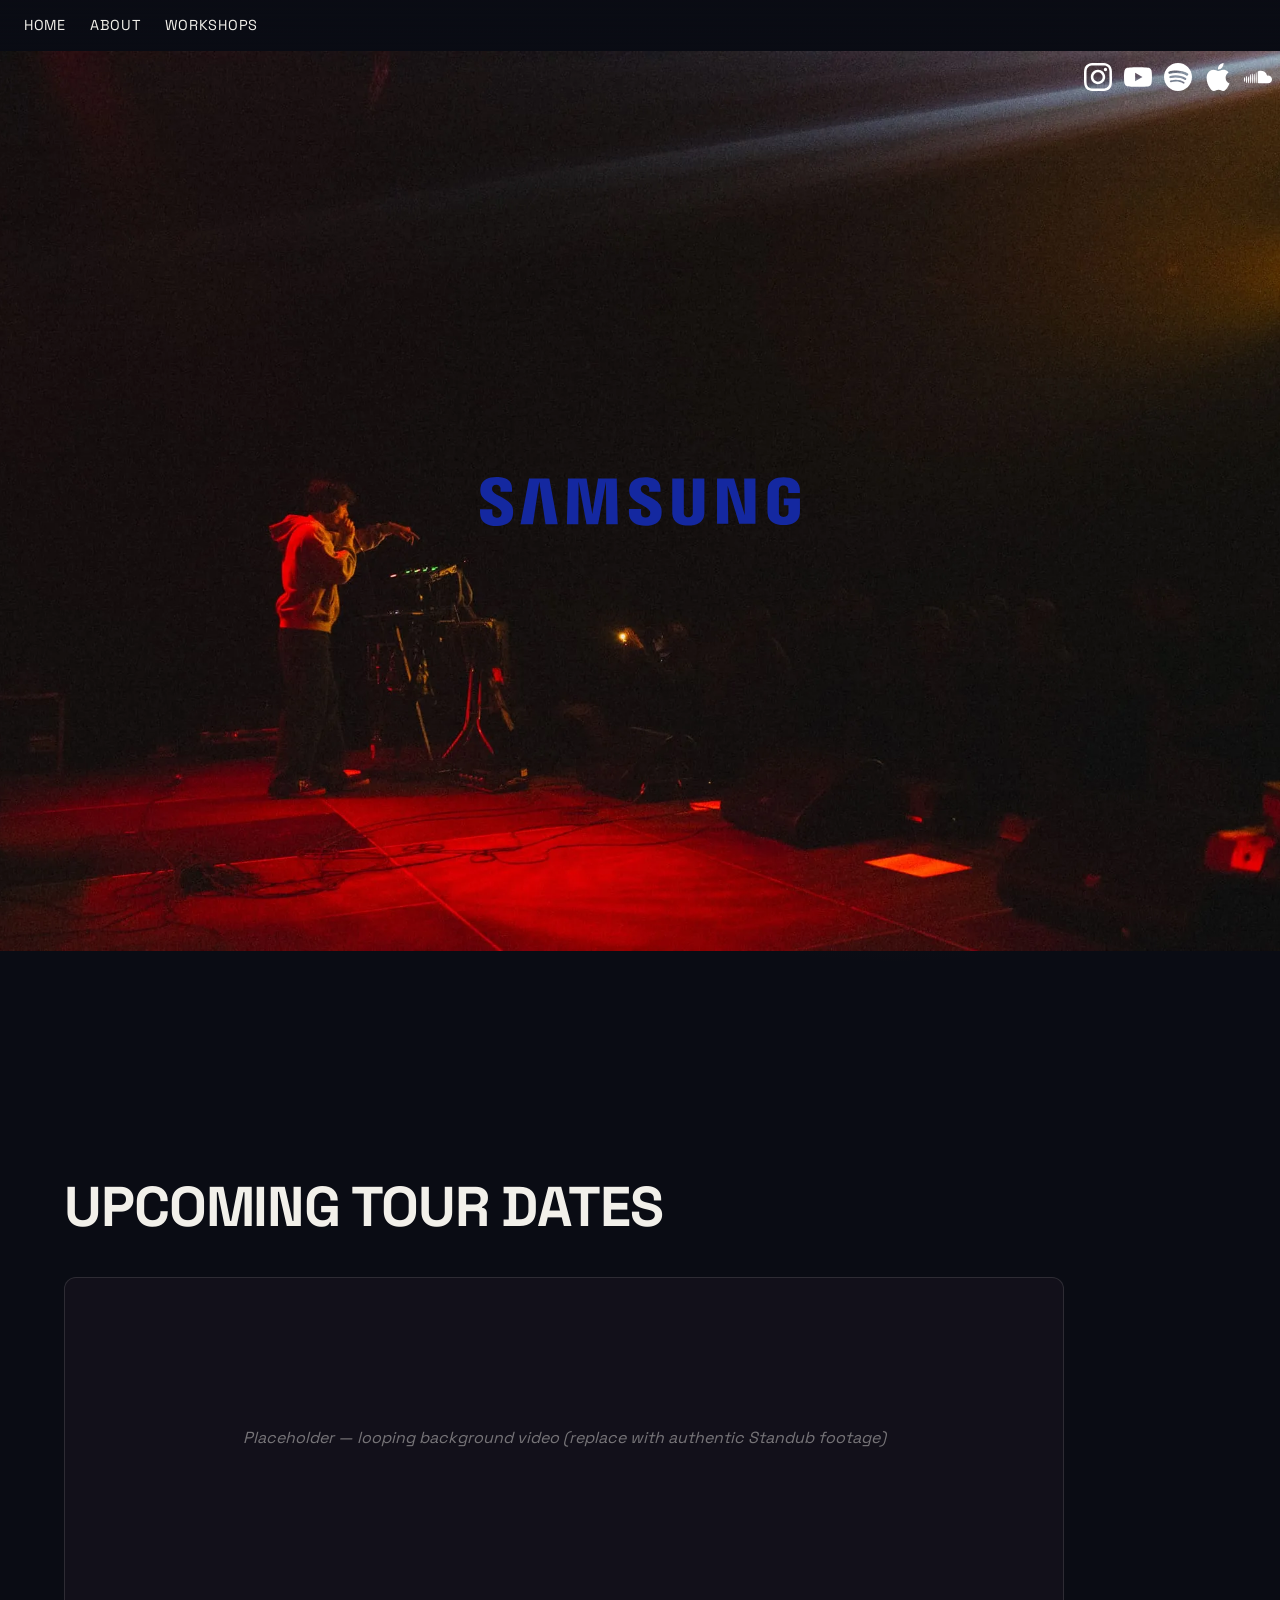
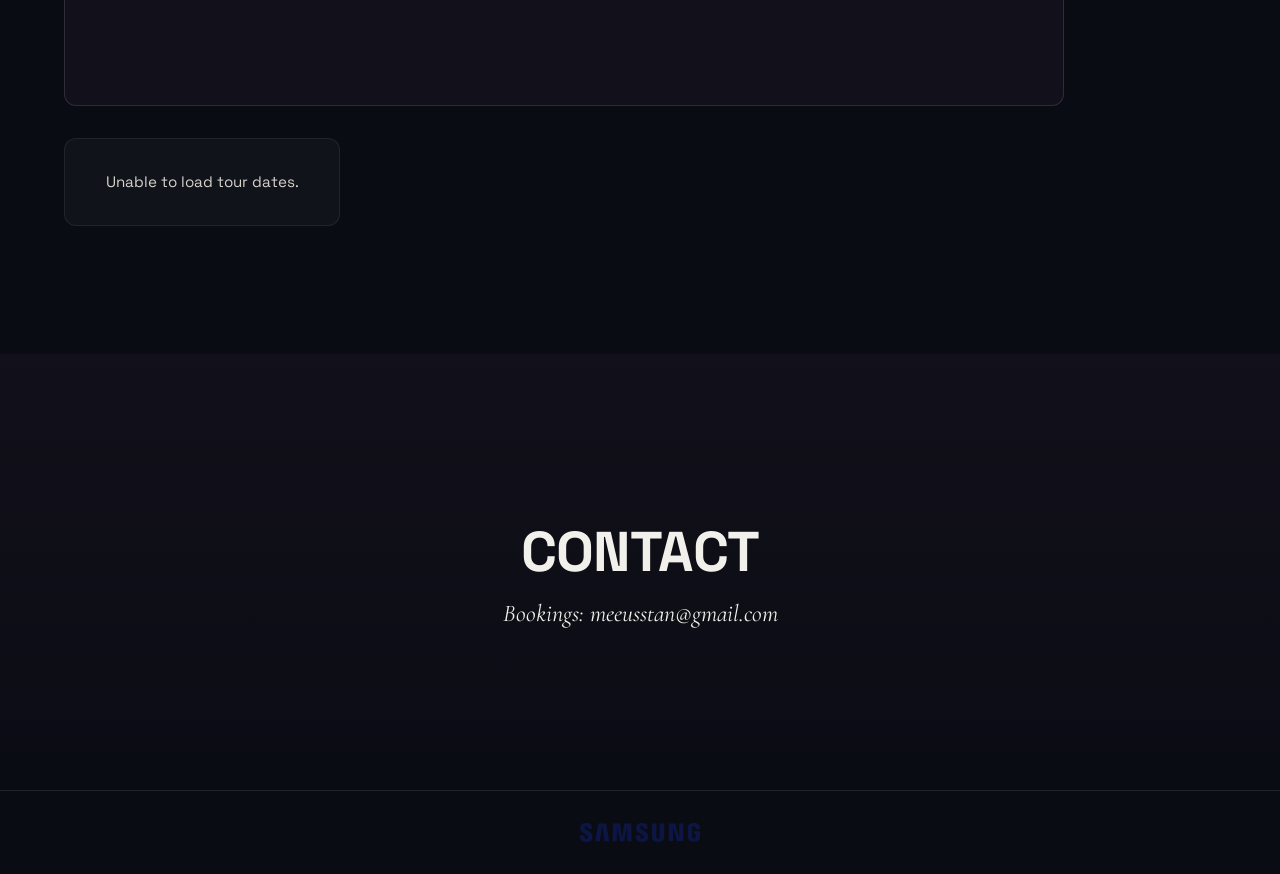
==== index.html @ f219bf46 "Admin Fix" ====
<!DOCTYPE html>
<html lang="en">
<head>
<meta charset="UTF-8" />
<meta name="viewport" content="width=device-width, initial-scale=1.0" />
<title>Standub — Live Electronic Music</title>
<meta name="description" content="Standub — Belgian solo live electronic performer." />
<link rel="preconnect" href="https://fonts.googleapis.com" />
<link href="https://fonts.googleapis.com/css2?family=Cormorant+Garamond:ital,wght@1,300&family=Space+Grotesk:wght@300;500;700&display=swap" rel="stylesheet" />
<link rel="stylesheet" href="styles.css" />
<style>section{scroll-margin-top:4.5rem}</style>
</head>
<body>
<nav aria-label="Primary" class="site-nav">
<a href="/">Home</a>
<a href="/about">About</a>
<a href="/workshops">Workshops</a>
</nav>

<main>
<section class="hero" id="home" aria-label="Hero">
<div class="hero-inner fade" style="position:relative;min-height:100dvh;display:flex;align-items:center;justify-content:center;padding:2rem 1.5rem;width:100%;max-width:none">
<img src="assets/home-logo.svg" alt="STANDUB logo" style="width:320px;max-width:70vw;height:auto;z-index:2;position:relative" />
<div style="position:absolute;inset:0;z-index:0">
<img src="assets/home-foto.jpg" alt="Standub background" style="width:100%;height:100%;object-fit:cover;display:block" />
<div style="position:absolute;top:.75rem;right:.5rem;z-index:10;display:flex;gap:.75rem">
<a href="https://www.instagram.com/standubmusic?stkn=MWNnN3F4M3p2N3VjeA==" aria-label="Instagram" target="_blank" rel="noopener"><img src="assets/icons/instagram.svg" alt="Instagram" style="width:28px;height:28px;display:block;"></a>
<a href="https://youtube.com" aria-label="YouTube" target="_blank" rel="noopener"><img src="assets/icons/youtube.svg" alt="YouTube" style="width:28px;height:28px;display:block;"></a>
<a href="https://open.spotify.com/artist/4fRAapFroZDOJv3Lmr0Cox?si=-UoPb2yGQvaLkWT3nXV9yg" aria-label="Spotify" target="_blank" rel="noopener"><img src="assets/icons/spotify.svg" alt="Spotify" style="width:28px;height:28px;display:block;"></a>
<a href="https://music.apple.com/us/artist/standub/1879868421" aria-label="Apple Music" target="_blank" rel="noopener"><img src="assets/icons/apple.svg" alt="Apple Music" style="width:28px;height:28px;display:block;"></a>
<a href="https://soundcloud.com" aria-label="SoundCloud" target="_blank" rel="noopener"><img src="assets/icons/soundcloud.svg" alt="SoundCloud" style="width:28px;height:28px;display:block;"></a>
</div>
</div>
</div>
</section>

<section class="section" id="tour" aria-label="Upcoming Tour Dates">
<div class="container">
<h2 class="section-heading">Upcoming tour dates</h2>
<div style="margin-top:2rem;position:relative;aspect-ratio:21/9;max-width:1000px;border:1px solid rgba(242,240,234,0.12);border-radius:12px;overflow:hidden;background:#12101a">
<video autoplay muted loop playsinline preload="metadata" aria-label="Looping tour background video" style="position:absolute;inset:0;width:100%;height:100%;object-fit:cover;display:block;z-index:0" src="" poster=""></video>
<div style="position:relative;z-index:1;display:flex;align-items:center;justify-content:center;min-height:320px;padding:2rem;text-align:center;color:rgba(242,240,234,0.45);font-style:italic">Placeholder — looping background video (replace with authentic Standub footage)</div>
</div>
<div id="tour-list" style="margin-top:2rem;display:grid;gap:1rem;grid-template-columns:repeat(auto-fill,minmax(260px,1fr))"></div>
<script>
(async () => {
  try {
    const res = await fetch("https://standub-worker.stanmeeus.workers.dev/api/tour-dates");
    const data = await res.json();
    const list = document.getElementById("tour-list");
    if (!Array.isArray(data) || data.length === 0) {
      list.innerHTML = "<div class=\'card\' style=\'text-align:center\'><h3 style=\'font-family:Cormorant Garamond,Georgia,serif;font-weight:300;font-style:italic;font-size:1.4rem;color:var(--paper)\'>No dates announced yet</h3><p style=\'color:var(--mist);font-size:.95rem\'>Tour dates will appear here when confirmed.</p></div>";
    } else {
      list.innerHTML = data.map(d => `
        <div class="card" style="text-align:center">
          <h3 style="font-family:Cormorant Garamond,Georgia,serif;font-weight:300;font-style:italic;font-size:1.4rem;color:var(--paper);margin-bottom:.25rem">${d.date || ''} — ${d.venue || ''}</h3>
          <p style="color:var(--mist);font-size:.95rem">${d.city || ''}${d.country ? ', '+d.country : ''}</p>
          ${d.url ? `<a href="${d.url}" class="button button-secondary" style="margin-top:.5rem;display:inline-block">Tickets / Details</a>` : ''}
          ${d.soldOut ? `<span style="font-size:.8rem;color:var(--rust);margin-top:.25rem;display:block">Sold out</span>` : ''}
        </div>
      `).join("");
    }
  } catch (e) {
    document.getElementById("tour-list").innerHTML = "<div class=\'card\' style=\'text-align:center\'><p style=\'color:var(--mist)\'>Unable to load tour dates.</p></div>";
  }
})();
</script>
</div>
</section>

<section class="section section-alt" id="contact" aria-label="Contact">
<div class="container" style="text-align:center;padding:4rem 1.5rem">
<h2 class="section-heading">Contact</h2>
<p><a href="mailto:meeusstan@gmail.com" style="font-size:1.5rem;color:var(--paper);text-decoration:none;font-family:'Cormorant Garamond',Georgia,serif;font-style:italic">Bookings: meeusstan@gmail.com</a></p>
</div>
</section>
<footer style="border-top:1px solid rgba(242,240,234,0.1);padding:2rem 0;text-align:center"><img src="assets/home-logo.svg" alt="STANDUB" style="width:120px;height:auto;opacity:.35;display:block;margin:0 auto"></footer>
<script>/* IntersectionObserver active state for nav */ const navLinks=document.querySelectorAll('.site-nav a'); const sections=document.querySelectorAll('section[id]'); const observer=new IntersectionObserver(entries=>{entries.forEach(entry=>{if(entry.isIntersecting){navLinks.forEach(link=>{link.classList.toggle('nav-active',link.getAttribute('href')==='#'+entry.target.id);});}});},{threshold:0.3,rootMargin:'-70px 0px -40% 0px'}); sections.forEach(s=>observer.observe(s));</script>
</body>
</html>
---- styles.css ----
/* Variables / Base */
:root{--ink:#0a0c14;--paper:#f2f0ea;--rust:#c25a3e;--mist:#d6d3cb;--deep:#1a1525;}
*{box-sizing:border-box;margin:0;padding:0}
html{scroll-behavior:smooth}
body{font-family:'Space Grotesk',system-ui,sans-serif;background:var(--ink);color:var(--paper);line-height:1.35}
img{max-width:100%;height:auto;display:block}

/* Layout */
.container{max-width:1200px;margin:0 auto;padding:2rem 1.5rem}
.narrow{max-width:65ch}

/* Navigation */
.site-nav{position:sticky;top:0;z-index:10;padding:1rem 1.5rem;display:flex;gap:1.5rem;flex-wrap:wrap;align-items:center;background:linear-gradient(180deg,rgba(10,12,20,0.7),transparent);}
.site-nav a{color:var(--paper);text-decoration:none;font-size:.9rem;letter-spacing:.05em;text-transform:uppercase;}
.site-nav a.nav-active{border-bottom:2px solid var(--rust);padding-bottom:2px;}

/* Hero */
.hero{min-height:100dvh;display:flex;flex-direction:column;justify-content:end;padding-bottom:10vh;position:relative;overflow:hidden}
.hero::before{content:"";position:absolute;inset:0;background:radial-gradient(circle at 70% 20%,rgba(194,90,62,0.25),transparent 60%),linear-gradient(180deg,rgba(10,12,20,0.2),var(--ink) 80%);pointer-events:none}
.hero-inner{position:relative;z-index:2}
.hero-title{font-family:'Cormorant Garamond',Georgia,serif;font-weight:300;font-style:italic;font-size:clamp(3.5rem,12vw,9rem);line-height:0.9;letter-spacing:-0.03em;color:var(--paper)}
.hero-tagline{font-family:'Space Grotesk',sans-serif;font-weight:700;font-size:clamp(1.2rem,3vw,2rem);text-transform:uppercase;letter-spacing:.06em;margin-top:.5rem;color:var(--rust)}
.hero-description{font-size:1.05rem;color:var(--mist);max-width:60ch;margin-top:1.25rem;line-height:1.5}
.hero-actions{margin-top:2rem;display:flex;gap:1rem;flex-wrap:wrap}

/* Buttons */
.button{display:inline-block;padding:.65rem 1.2rem;border-radius:6px;font-weight:500;text-decoration:none;transition:opacity .2s ease}
.button-primary{background:var(--rust);color:#fff}
.button-secondary{border:1px solid rgba(242,240,234,0.35);color:var(--paper)}

/* Sections */
.section{padding:6rem 0;scroll-margin-top:4.5rem}
.section-alt{background:linear-gradient(180deg,#12101a,#0a0c14)}
.section-heading{font-family:'Space Grotesk',sans-serif;font-weight:700;font-size:clamp(2rem,5vw,3.5rem);letter-spacing:-0.02em;text-transform:uppercase;margin-bottom:.5rem}
.section-intro{color:var(--mist);max-width:60ch;font-size:1.05rem;line-height:1.5}

/* Cards / Grid */
.card{background:rgba(242,240,234,0.03);border:1px solid rgba(242,240,234,0.08);padding:2rem;border-radius:12px}
.card h3{font-family:'Cormorant Garamond',Georgia,serif;font-weight:300;font-style:italic;font-size:1.6rem;margin-bottom:.5rem}
.card p{color:var(--mist);font-size:.95rem;line-height:1.5}
.teaser-grid{display:grid;gap:2rem;grid-template-columns:1fr 1fr;align-items:center}
.grid-2{display:grid;gap:3rem;grid-template-columns:repeat(auto-fit,minmax(320px,1fr))}

/* Media placeholders */
.media-placeholder{aspect-ratio:4/3;background:linear-gradient(135deg,#181220,#0f0c18);border:1px solid rgba(242,240,234,0.12);border-radius:12px;overflow:hidden;display:flex;align-items:center;justify-content:center;color:rgba(242,240,234,0.35);font-style:italic;text-align:center;padding:2rem;min-height:320px}

/* Typography helpers */
.h1{font-family:'Cormorant Garamond',Georgia,serif;font-weight:300;font-style:italic;font-size:clamp(3rem,10vw,7rem);line-height:0.92;letter-spacing:-0.03em;color:var(--paper);mix-blend-mode:screen}
.h2{font-family:'Space Grotesk',sans-serif;font-weight:700;font-size:clamp(2rem,5vw,3.5rem);letter-spacing:-0.02em;text-transform:uppercase;margin-top:2rem}
.lead{font-size:1.25rem;color:var(--mist);max-width:65ch;margin-top:1rem}
.tag{display:inline-block;border:1px solid rgba(242,240,234,0.25);padding:.35rem .7rem;font-size:.8rem;text-transform:uppercase;letter-spacing:.08em;margin-top:1.5rem}

/* Accessibility / Focus */
a:focus-visible,button:focus-visible{outline:2px solid var(--rust);outline-offset:2px}

/* Responsive */
@media (max-width:768px){
  .site-nav{gap:.75rem;padding:.75rem 1rem}
  .hero-title{font-size:clamp(2.5rem,14vw,6rem)}
  .teaser-grid{grid-template-columns:1fr}
  .section{padding:4rem 0}
  .container{padding:1.5rem 1rem}
  .site-nav{padding:.75rem 1rem;gap:.75rem;font-size:.85rem}
}

/* Animation */
@media (prefers-reduced-motion:no-preference){.fade{animation:fadeUp .8s ease both}@keyframes fadeUp{from{opacity:0;transform:translateY(20px)}to{opacity:1;transform:none}}}

/* Editorial / Teaser helpers */
.editorial-heading{font-family:'Cormorant Garamond',Georgia,serif;font-weight:300;font-style:italic;font-size:1.8rem;line-height:1;color:var(--paper);letter-spacing:-0.02em}
.teaser-title{font-family:'Cormorant Garamond',Georgia,serif;font-weight:300;font-style:italic;font-size:1.8rem;color:var(--paper);margin-bottom:.25rem}
.teaser-text{color:var(--mist);font-size:.95rem;line-height:1.5}
.teaser-link{display:inline-block;margin-top:1rem;color:var(--rust);text-decoration:none;font-weight:500}
.section-body{color:var(--mist);font-size:1.05rem;line-height:1.6;margin-top:1rem;max-width:65ch}
.section-muted{color:var(--mist)}

/* Media small placeholder (4/3, 320px min) */

/* Footer */
.site-footer{border-top:1px solid rgba(242,240,234,0.1);padding:2rem 0;text-align:center;color:rgba(242,240,234,0.4);font-size:.85rem}

/* Section background variants */

.section-compact{padding:4rem 0}

.layout-vertical{display:grid;gap:3rem;align-items:start;grid-template-columns:1fr}
.grid-cards{display:grid;gap:2rem;margin-top:3rem;grid-template-columns:repeat(auto-fill,minmax(280px,1fr))}
.card-center{text-align:center}
.placeholder-block{margin-top:3rem;padding:3rem 2rem;background:rgba(242,240,234,0.03);border:1px solid rgba(242,240,234,0.08);border-radius:12px;text-align:center;color:var(--mist);font-size:1.1rem;font-style:italic}

.label-small{font-family:'Space Grotesk',sans-serif;font-weight:700;font-size:.85rem;text-transform:uppercase;letter-spacing:.1em;color:var(--rust);margin-bottom:.5rem}
.body-small{margin-top:2rem;color:var(--mist);font-size:.9rem}
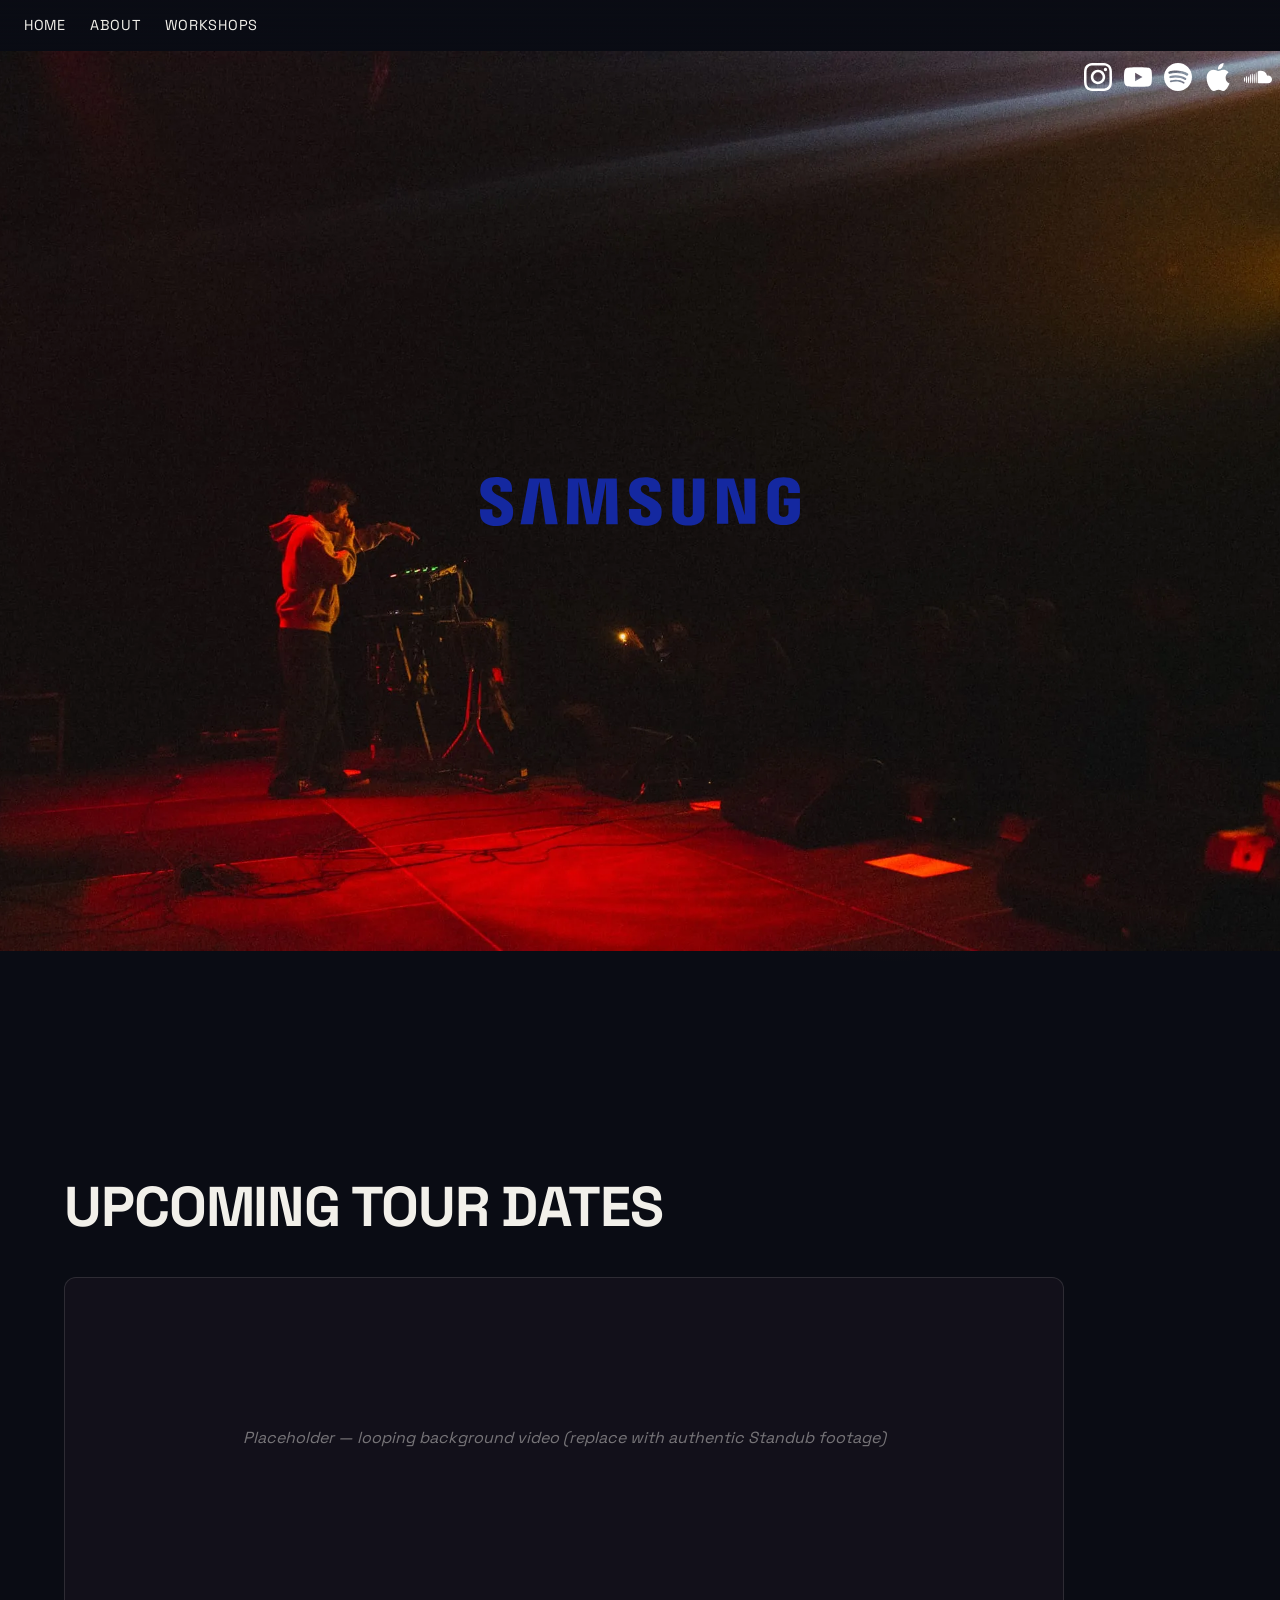
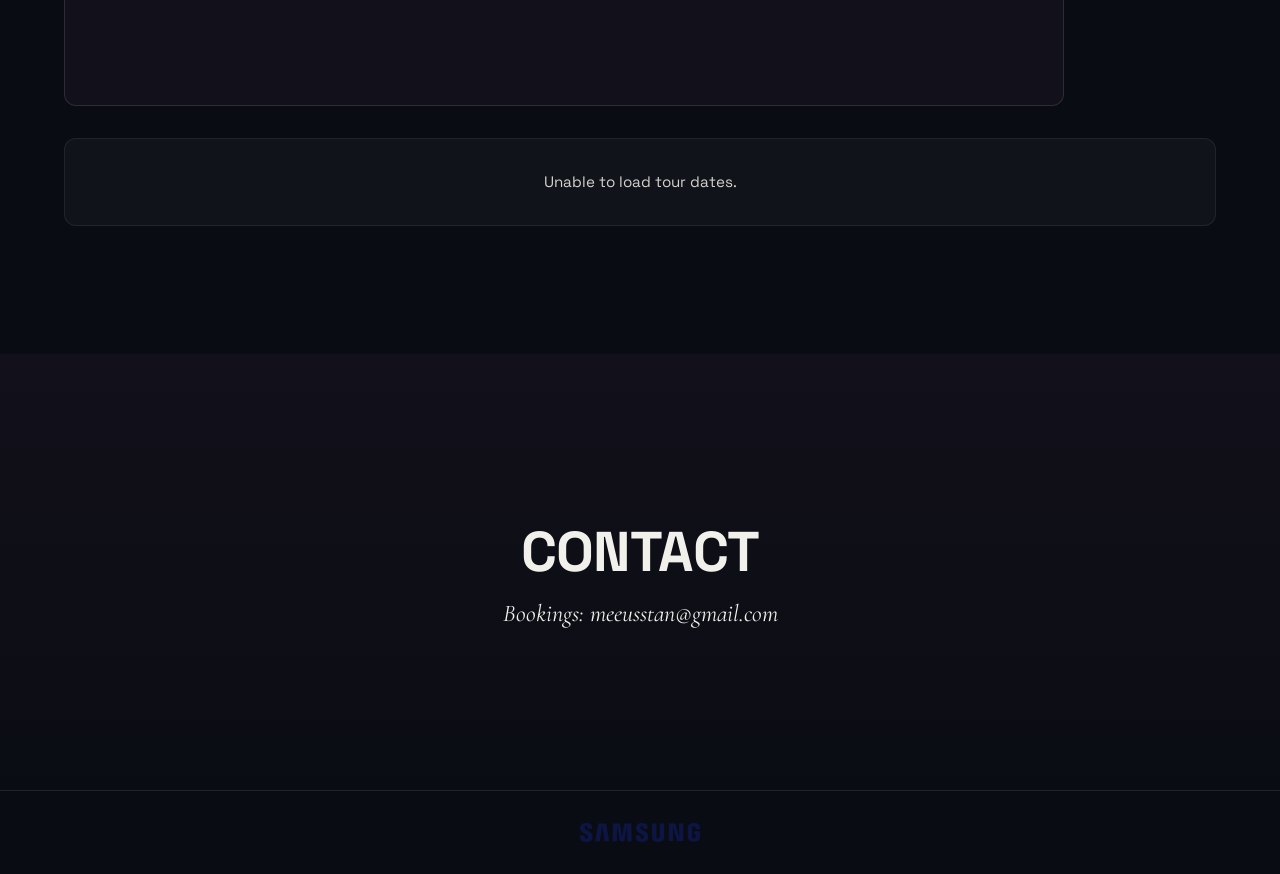
==== commit 8e4b214d: "Update index.html" ====
--- a/index.html
+++ b/index.html
@@ -41,7 +41,7 @@
 <video autoplay muted loop playsinline preload="metadata" aria-label="Looping tour background video" style="position:absolute;inset:0;width:100%;height:100%;object-fit:cover;display:block;z-index:0" src="" poster=""></video>
 <div style="position:relative;z-index:1;display:flex;align-items:center;justify-content:center;min-height:320px;padding:2rem;text-align:center;color:rgba(242,240,234,0.45);font-style:italic">Placeholder — looping background video (replace with authentic Standub footage)</div>
 </div>
-<div id="tour-list" style="margin-top:2rem;display:grid;gap:1rem;grid-template-columns:repeat(auto-fill,minmax(260px,1fr))"></div>
+<div id="tour-list" style="margin-top:2rem;"></div>
 <script>
 (async () => {
   try {
@@ -49,16 +49,23 @@
     const data = await res.json();
     const list = document.getElementById("tour-list");
     if (!Array.isArray(data) || data.length === 0) {
-      list.innerHTML = "<div class=\'card\' style=\'text-align:center\'><h3 style=\'font-family:Cormorant Garamond,Georgia,serif;font-weight:300;font-style:italic;font-size:1.4rem;color:var(--paper)\'>No dates announced yet</h3><p style=\'color:var(--mist);font-size:.95rem\'>Tour dates will appear here when confirmed.</p></div>";
+      list.innerHTML = '<div style="padding:.75rem 0;color:var(--mist);font-family:\'Space Grotesk\',sans-serif;font-size:1rem">No dates announced yet.</div>';
     } else {
-      list.innerHTML = data.map(d => `
-        <div class="card" style="text-align:center">
-          <h3 style="font-family:Cormorant Garamond,Georgia,serif;font-weight:300;font-style:italic;font-size:1.4rem;color:var(--paper);margin-bottom:.25rem">${d.date || ''} — ${d.venue || ''}</h3>
-          <p style="color:var(--mist);font-size:.95rem">${d.city || ''}${d.country ? ', '+d.country : ''}</p>
-          ${d.url ? `<a href="${d.url}" class="button button-secondary" style="margin-top:.5rem;display:inline-block">Tickets / Details</a>` : ''}
-          ${d.soldOut ? `<span style="font-size:.8rem;color:var(--rust);margin-top:.25rem;display:block">Sold out</span>` : ''}
-        </div>
-      `).join("");
+      list.innerHTML = data.map(d => {
+        const dateStr = d.date ? d.date : '';
+        const venueStr = d.venue || '';
+        const locStr = [d.city || '', d.country || ''].filter(Boolean).join(', ');
+        const soldStr = d.soldOut ? '<span style="color:var(--rust);font-family:\'Space Grotesk\',sans-serif;font-size:inherit"> Sold out</span>' : '';
+        const ticketStr = d.url ? `<a href="${d.url}" target="_blank" rel="noopener" style="color:var(--rust);text-decoration:none;font-family:\'Space Grotesk\',sans-serif;font-size:inherit">Tickets</a>` : '';
+        return `<div style="padding:.75rem 0;border-bottom:1px solid rgba(242,240,234,0.08);font-family:'Space Grotesk',sans-serif;font-size:1rem;color:var(--paper);line-height:1.4">
+  <div style="display:flex;flex-wrap:wrap;gap:.5rem .75rem;align-items:baseline">
+    <strong style="font-weight:700;color:var(--paper);font-size:inherit">${dateStr}</strong>
+    <span>${venueStr}${venueStr && locStr ? ' — ' : ''}${locStr}</span>
+    ${soldStr}
+  </div>
+  ${ticketStr ? `<div style="margin-top:.15rem">${ticketStr}</div>` : ''}
+</div>`;
+      }).join('');
     }
   } catch (e) {
     document.getElementById("tour-list").innerHTML = "<div class=\'card\' style=\'text-align:center\'><p style=\'color:var(--mist)\'>Unable to load tour dates.</p></div>";
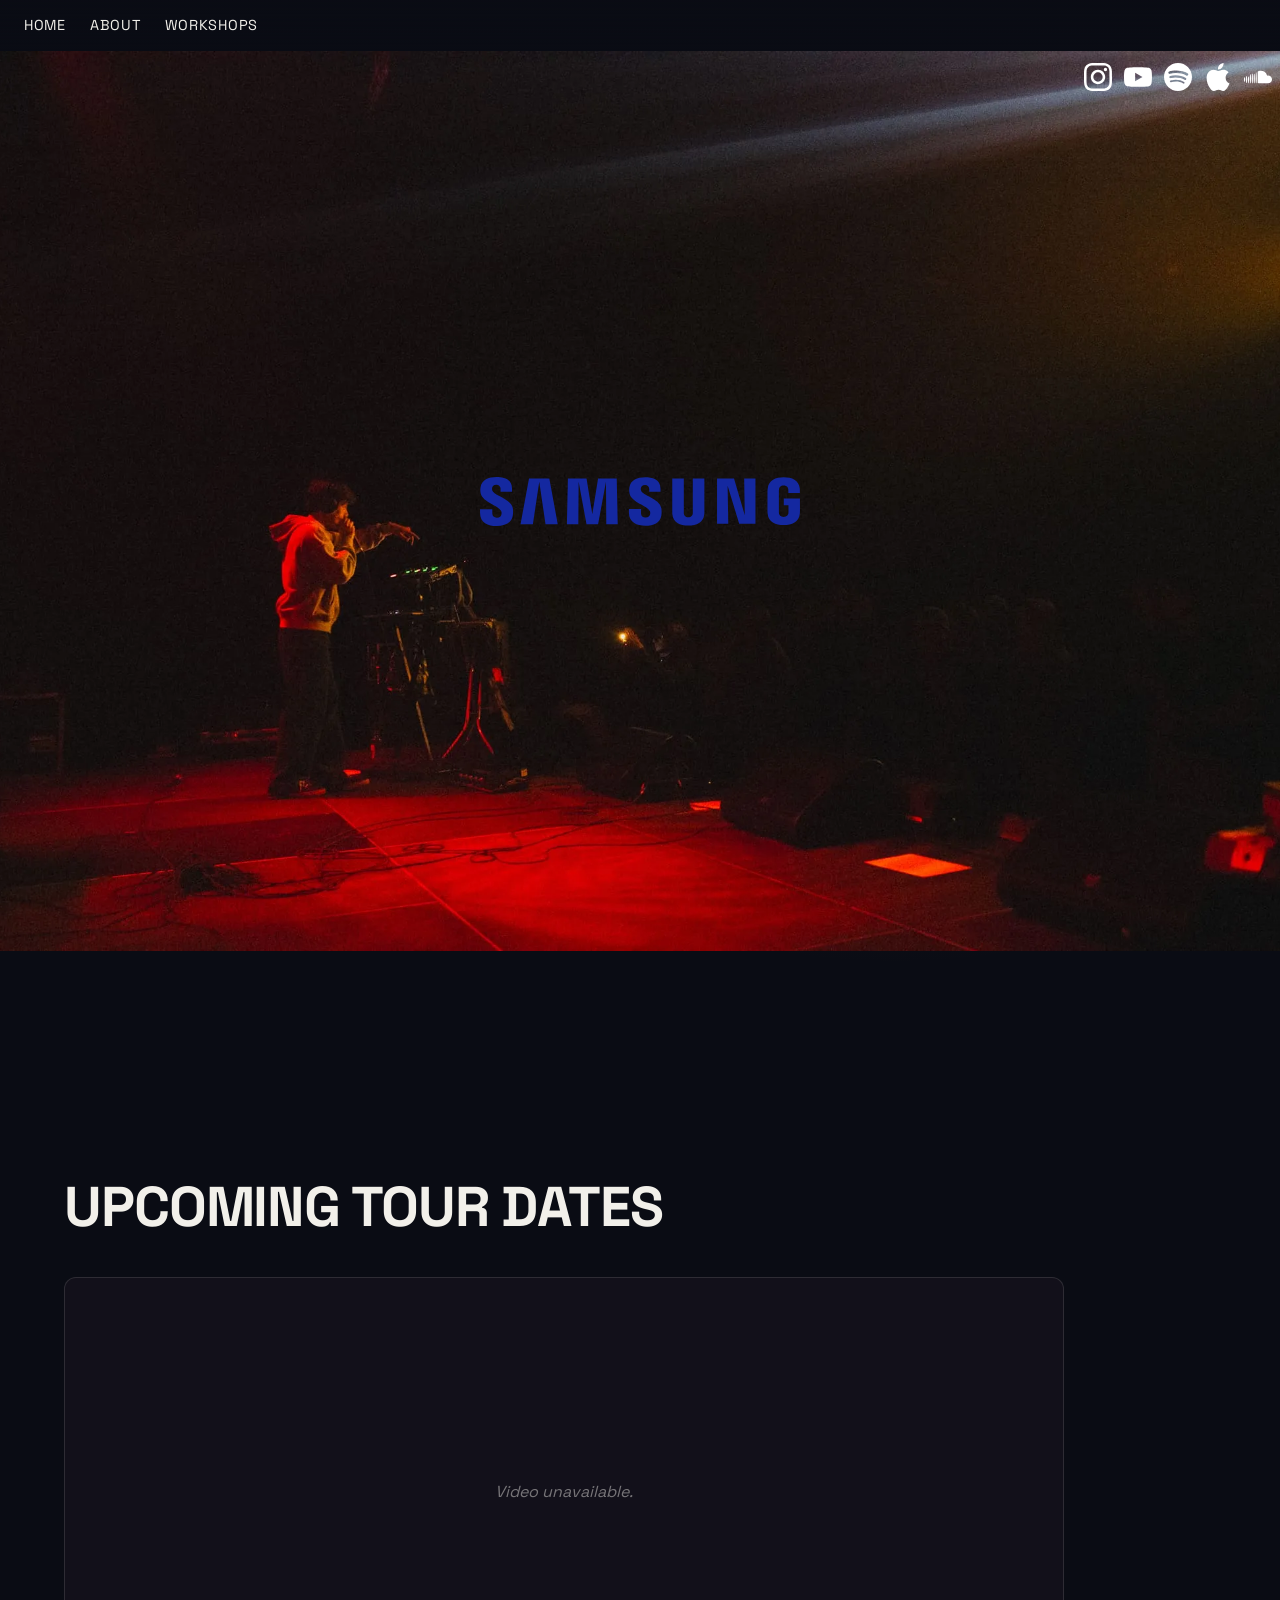
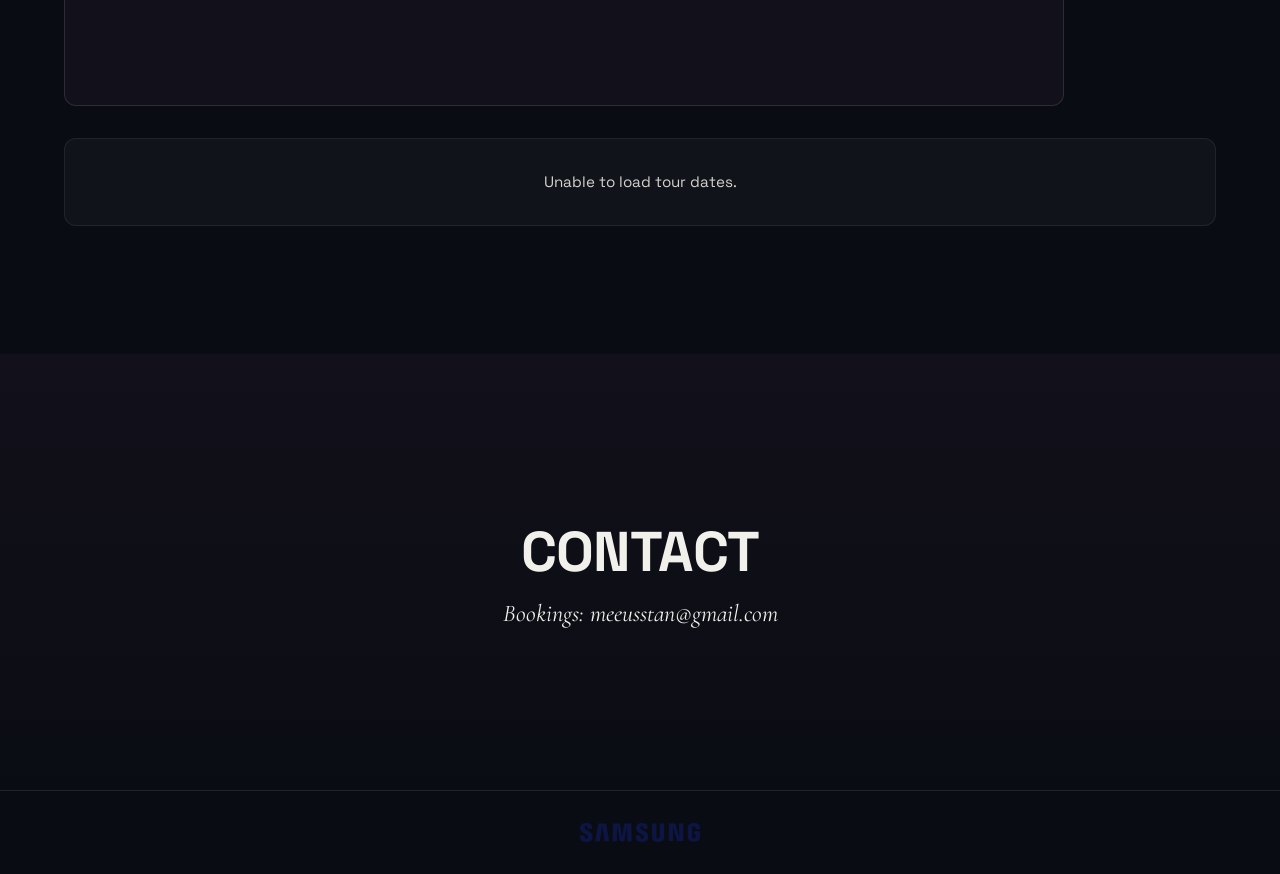
==== commit 66a816b9: "Add Video" ====
--- a/index.html
+++ b/index.html
@@ -37,10 +37,30 @@
 <section class="section" id="tour" aria-label="Upcoming Tour Dates">
 <div class="container">
 <h2 class="section-heading">Upcoming tour dates</h2>
-<div style="margin-top:2rem;position:relative;aspect-ratio:21/9;max-width:1000px;border:1px solid rgba(242,240,234,0.12);border-radius:12px;overflow:hidden;background:#12101a">
-<video autoplay muted loop playsinline preload="metadata" aria-label="Looping tour background video" style="position:absolute;inset:0;width:100%;height:100%;object-fit:cover;display:block;z-index:0" src="" poster=""></video>
-<div style="position:relative;z-index:1;display:flex;align-items:center;justify-content:center;min-height:320px;padding:2rem;text-align:center;color:rgba(242,240,234,0.45);font-style:italic">Placeholder — looping background video (replace with authentic Standub footage)</div>
+<div id="video-section" style="margin-top:2rem;position:relative;aspect-ratio:21/9;max-width:1000px;border:1px solid rgba(242,240,234,0.12);border-radius:12px;overflow:hidden;background:#12101a;min-height:320px">
+<div id="video-player" style="position:absolute;inset:0;z-index:1"></div>
 </div>
+<script>
+(async () => {
+  try {
+    const res = await fetch("https://video.stanmeeus.workers.dev/video");
+    const cfg = await res.json();
+    const container = document.getElementById("video-player");
+    if (cfg.enabled && cfg.url) {
+      const id = cfg.url.match(/(?:v=|youtu\.be\/)([a-zA-Z0-9_-]+)/)?.[1];
+      if (id) {
+        container.innerHTML = `<iframe src="https://www.youtube.com/embed/${id}?autoplay=1&mute=1&loop=1&playlist=${id}&controls=0&playsinline=1&rel=0" style="position:absolute;inset:0;width:100%;height:100%;border:0;pointer-events:none" allow="autoplay; encrypted-media" title="Tour video"></iframe>`;
+      } else {
+        container.innerHTML = `<div style="position:absolute;inset:0;display:flex;align-items:center;justify-content:center;color:rgba(242,240,234,0.45);font-style:italic">Placeholder — looping background video (replace with authentic Standub footage)</div>`;
+      }
+    } else {
+      container.innerHTML = `<div style="position:absolute;inset:0;display:flex;align-items:center;justify-content:center;color:rgba(242,240,234,0.45);font-style:italic">No video configured.</div>`;
+    }
+  } catch (e) {
+    document.getElementById("video-player").innerHTML = `<div style="position:absolute;inset:0;display:flex;align-items:center;justify-content:center;color:rgba(242,240,234,0.45);font-style:italic">Video unavailable.</div>`;
+  }
+})();
+</script>
 <div id="tour-list" style="margin-top:2rem;"></div>
 <script>
 (async () => {
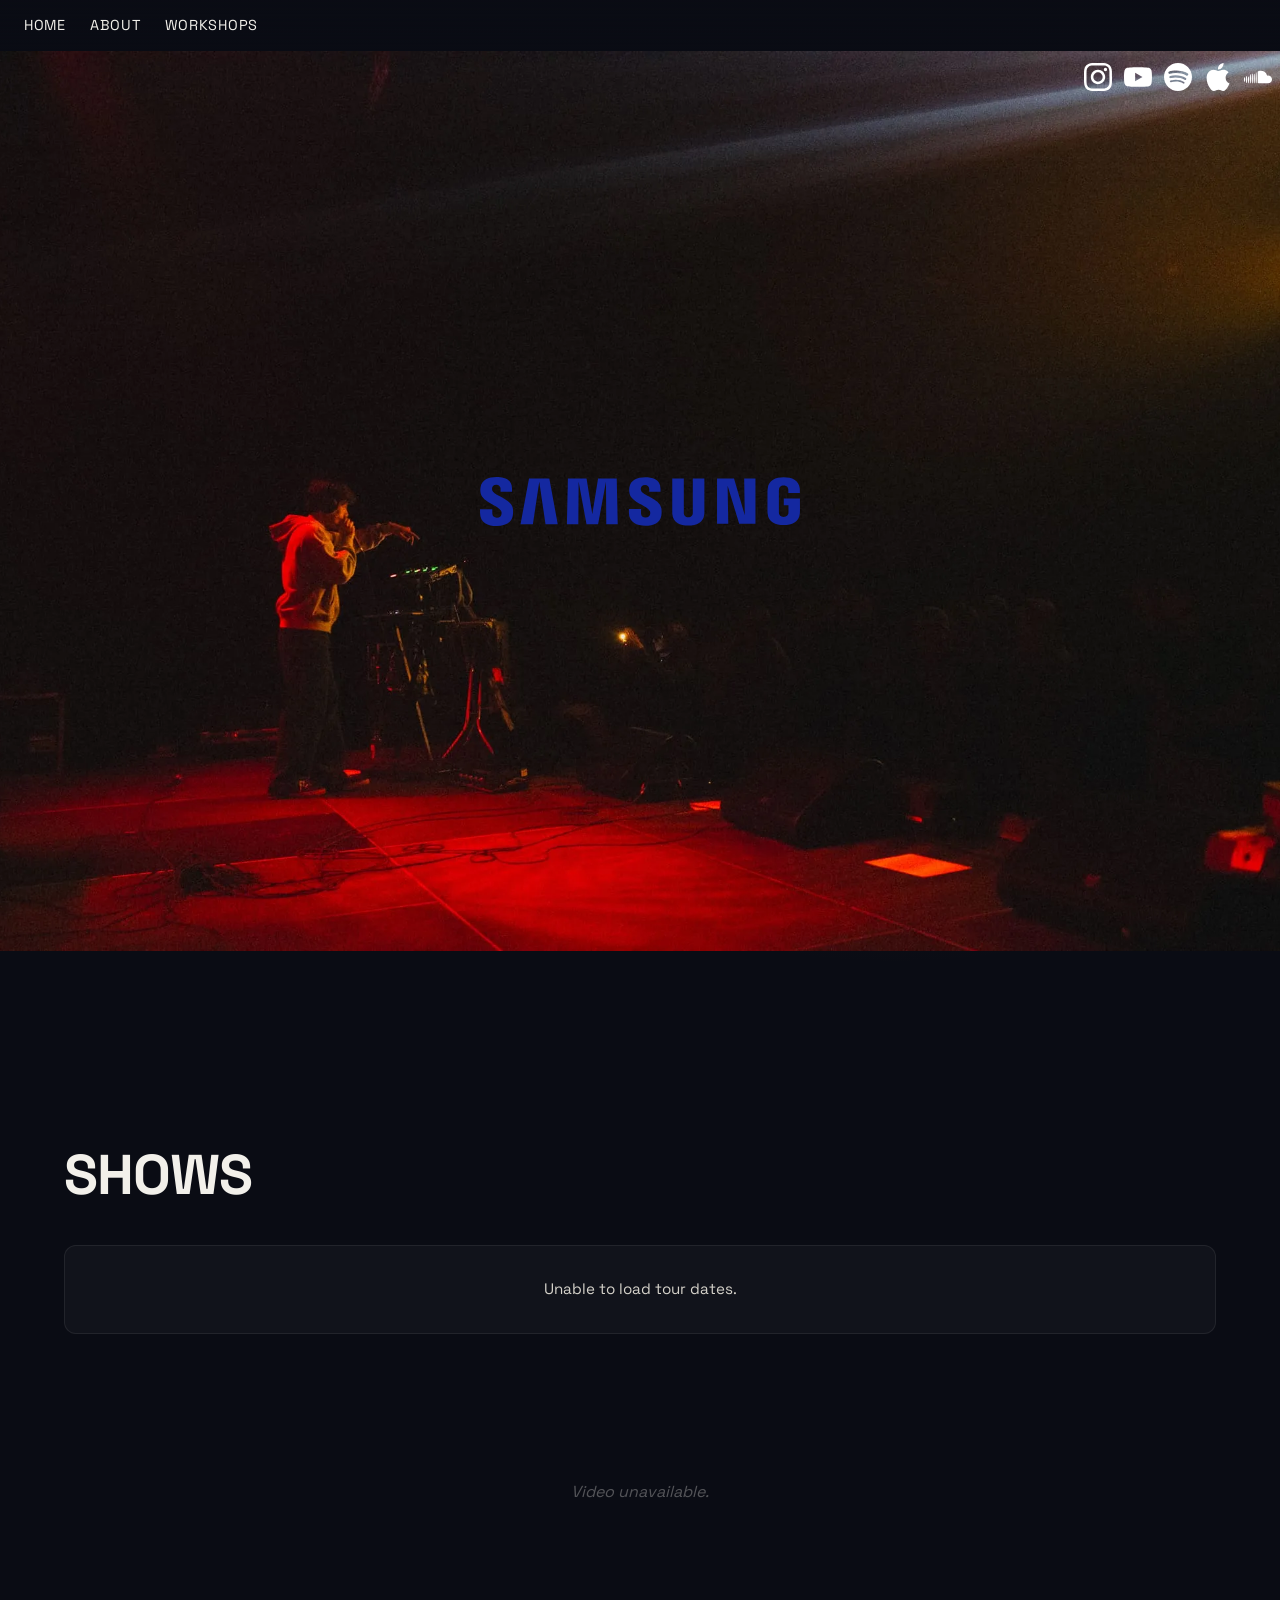
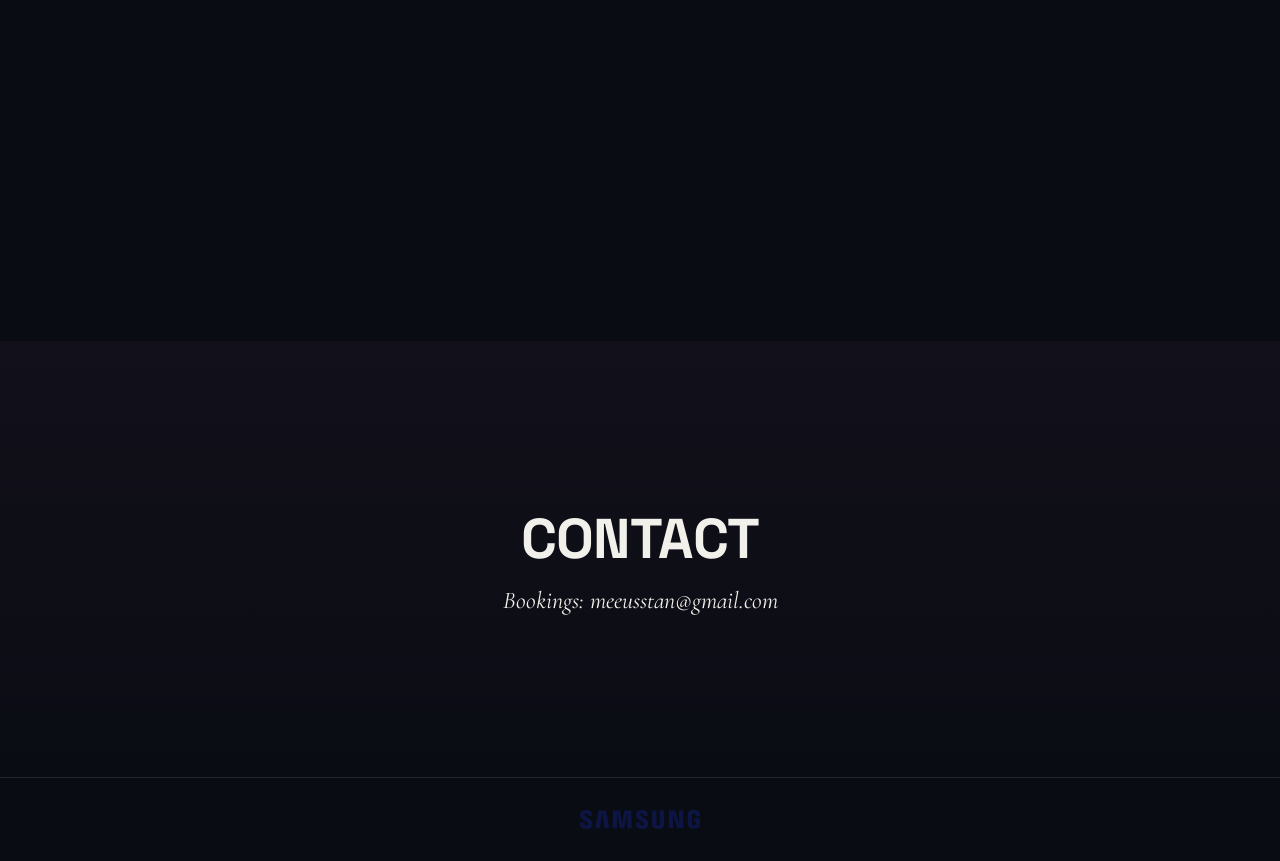
==== commit a62cf2bd: "Video layout Fix" ====
--- a/index.html
+++ b/index.html
@@ -34,13 +34,16 @@
 </div>
 </section>
 
-<section class="section" id="tour" aria-label="Upcoming Tour Dates">
-<div class="container">
-<h2 class="section-heading">Upcoming tour dates</h2>
-<div id="video-section" style="margin-top:2rem;position:relative;aspect-ratio:21/9;max-width:1000px;border:1px solid rgba(242,240,234,0.12);border-radius:12px;overflow:hidden;background:#12101a;min-height:320px">
-<div id="video-player" style="position:absolute;inset:0;z-index:1"></div>
-</div>
-<script>
+<section class="section" id="tour" aria-label="Shows" style="position:relative;min-height:100vh;padding:0;overflow:hidden;">
+  <div style="position:absolute;inset:0;z-index:0;">
+    <div id="video-player" style="position:absolute;inset:0;width:100%;height:100%;z-index:0"></div>
+  </div>
+  <div style="position:absolute;inset:0;z-index:1;background:linear-gradient(180deg, rgba(10,12,20,0.55) 0%, rgba(10,12,20,0.25) 60%, rgba(10,12,20,0.75) 100%);pointer-events:none;"></div>
+  <div class="container" style="position:relative;z-index:2;padding-top:6rem;padding-bottom:6rem;">
+    <h2 class="section-heading">Shows</h2>
+    <div id="tour-list" style="margin-top:2rem;"></div>
+  </div>
+  <script>
 (async () => {
   try {
     const res = await fetch("https://video.stanmeeus.workers.dev/video");
@@ -60,9 +63,7 @@
     document.getElementById("video-player").innerHTML = `<div style="position:absolute;inset:0;display:flex;align-items:center;justify-content:center;color:rgba(242,240,234,0.45);font-style:italic">Video unavailable.</div>`;
   }
 })();
-</script>
-<div id="tour-list" style="margin-top:2rem;"></div>
-<script>
+</script><script>
 (async () => {
   try {
     const res = await fetch("https://standub-worker.stanmeeus.workers.dev/api/tour-dates");
@@ -92,10 +93,7 @@
   }
 })();
 </script>
-</div>
-</section>
-
-<section class="section section-alt" id="contact" aria-label="Contact">
+</section><section class="section section-alt" id="contact" aria-label="Contact">
 <div class="container" style="text-align:center;padding:4rem 1.5rem">
 <h2 class="section-heading">Contact</h2>
 <p><a href="mailto:meeusstan@gmail.com" style="font-size:1.5rem;color:var(--paper);text-decoration:none;font-family:'Cormorant Garamond',Georgia,serif;font-style:italic">Bookings: meeusstan@gmail.com</a></p>
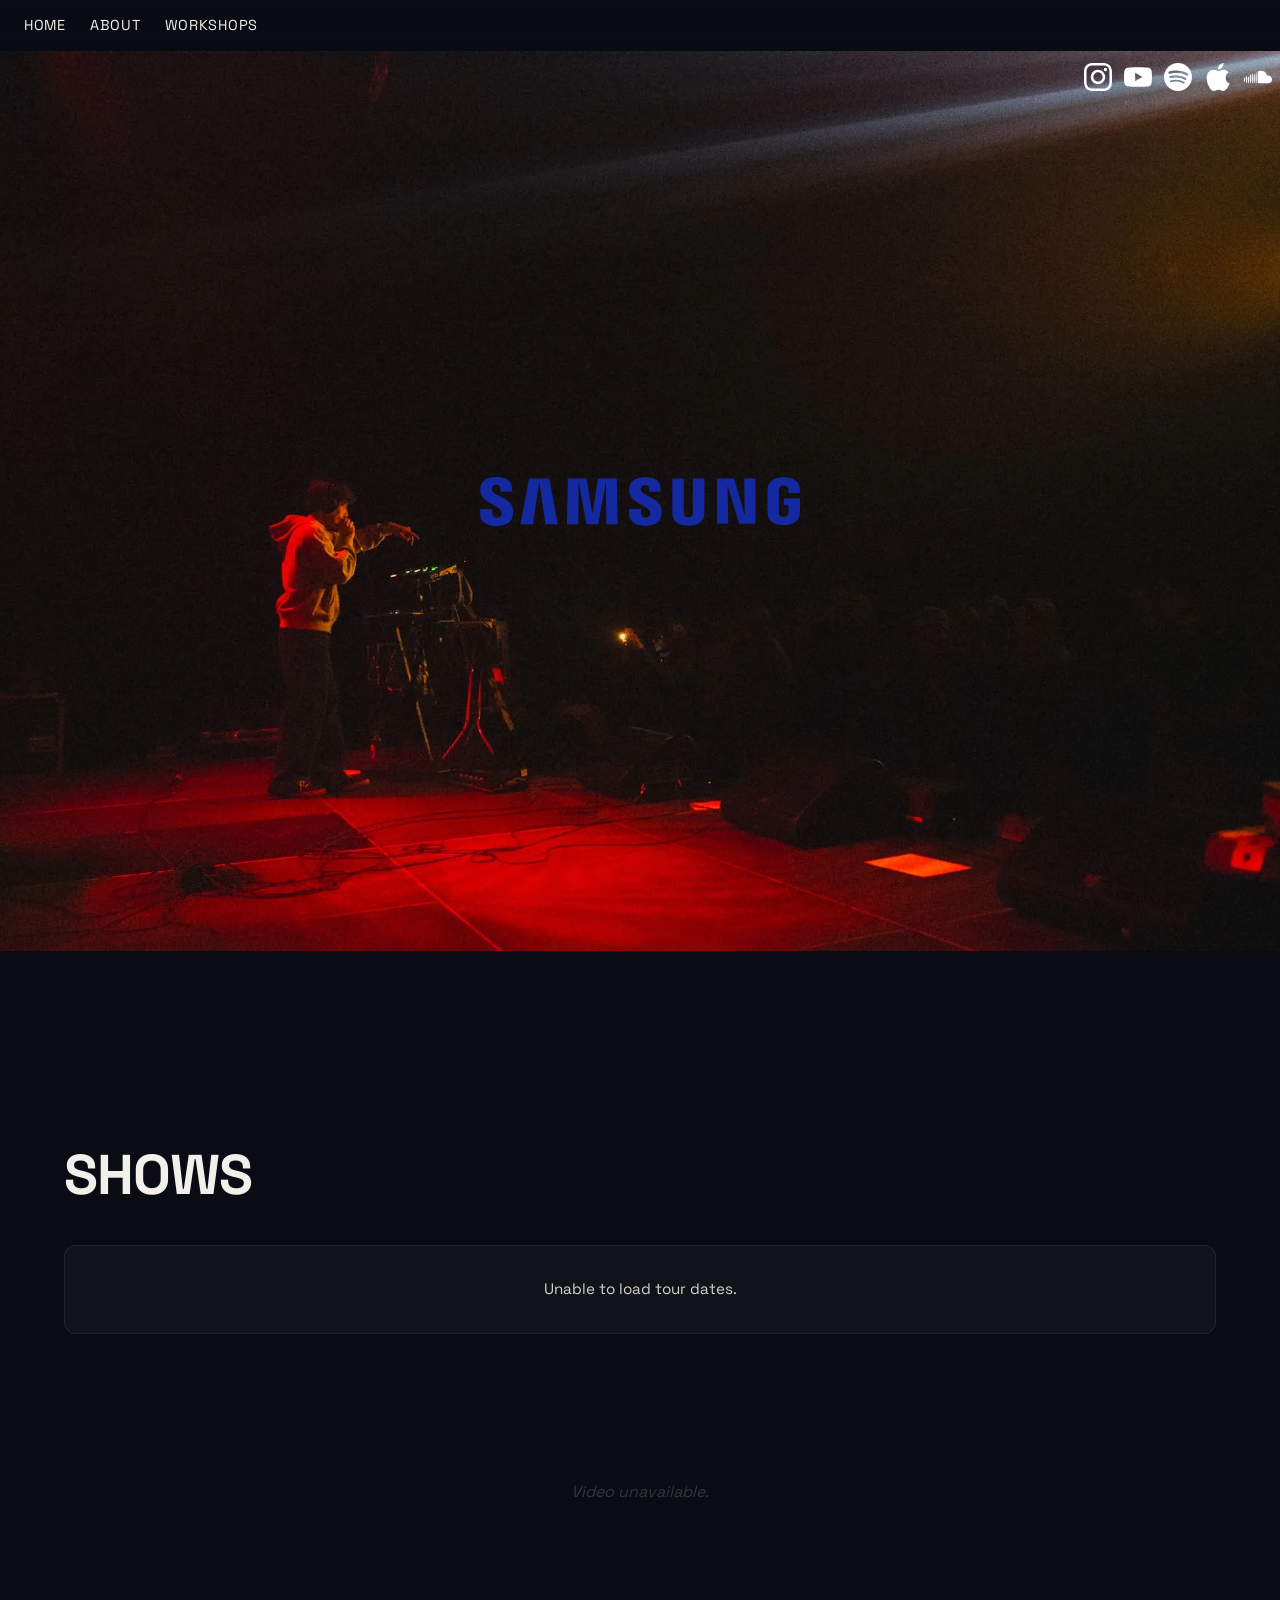
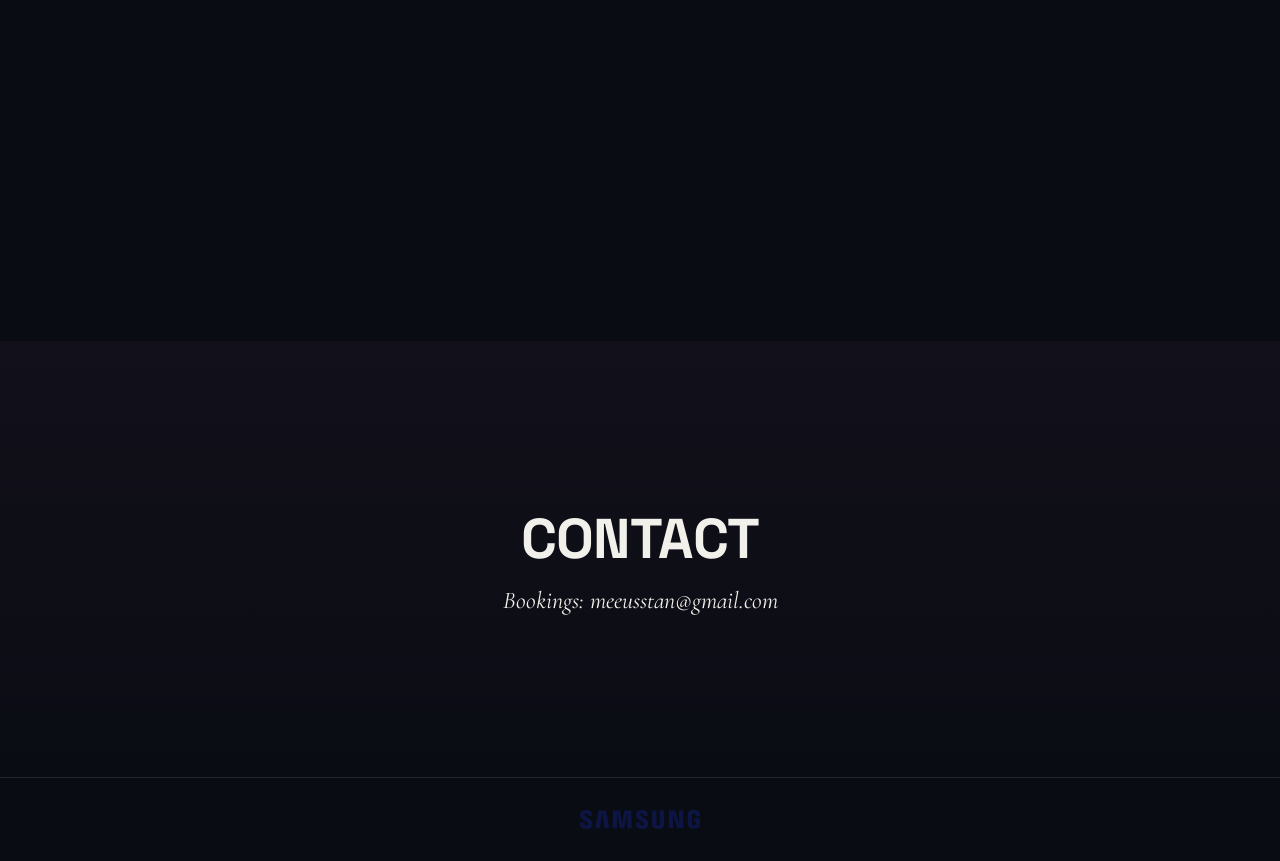
==== commit 4cfc253b: "Update index.html" ====
--- a/index.html
+++ b/index.html
@@ -36,9 +36,9 @@
 
 <section class="section" id="tour" aria-label="Shows" style="position:relative;min-height:100vh;padding:0;overflow:hidden;">
   <div style="position:absolute;inset:0;z-index:0;">
-    <div id="video-player" style="position:absolute;inset:0;width:100%;height:100%;z-index:0"></div>
+    <div id="video-player" style="position:absolute;inset:0;z-index:0;overflow:hidden;"><div id="video-loading" style="position:absolute;inset:0;z-index:2;background:linear-gradient(180deg,#12101a,#0a0c14);transition:opacity 1.2s ease;opacity:1;pointer-events:none;"></div></div>
   </div>
-  <div style="position:absolute;inset:0;z-index:1;background:linear-gradient(180deg, rgba(10,12,20,0.55) 0%, rgba(10,12,20,0.25) 60%, rgba(10,12,20,0.75) 100%);pointer-events:none;"></div>
+  <div style="position:absolute;inset:0;z-index:1;background:linear-gradient(180deg, rgba(10,12,20,0.82) 0%, rgba(10,12,20,0.6) 50%, rgba(10,12,20,0.88) 100%);pointer-events:none;"></div>
   <div class="container" style="position:relative;z-index:2;padding-top:6rem;padding-bottom:6rem;">
     <h2 class="section-heading">Shows</h2>
     <div id="tour-list" style="margin-top:2rem;"></div>
@@ -52,7 +52,7 @@
     if (cfg.enabled && cfg.url) {
       const id = cfg.url.match(/(?:v=|youtu\.be\/)([a-zA-Z0-9_-]+)/)?.[1];
       if (id) {
-        container.innerHTML = `<iframe src="https://www.youtube.com/embed/${id}?autoplay=1&mute=1&loop=1&playlist=${id}&controls=0&playsinline=1&rel=0" style="position:absolute;inset:0;width:100%;height:100%;border:0;pointer-events:none" allow="autoplay; encrypted-media" title="Tour video"></iframe>`;
+        container.innerHTML = `<iframe src="https://www.youtube.com/embed/${id}?autoplay=1&mute=1&loop=1&playlist=${id}&controls=0&playsinline=1&rel=0&iv_load_policy=3&cc_load_policy=0&disablekb=1&fs=0&modestbranding=1&showinfo=0" style="position:absolute;top:50%;left:50%;width:100vw;height:56.25vw;min-width:100%;min-height:100%;transform:translate(-50%,-50%);border:0;pointer-events:none;" allow="autoplay; encrypted-media" title="Tour video"></iframe>`;
       } else {
         container.innerHTML = `<div style="position:absolute;inset:0;display:flex;align-items:center;justify-content:center;color:rgba(242,240,234,0.45);font-style:italic">Placeholder — looping background video (replace with authentic Standub footage)</div>`;
       }
@@ -62,6 +62,7 @@
   } catch (e) {
     document.getElementById("video-player").innerHTML = `<div style="position:absolute;inset:0;display:flex;align-items:center;justify-content:center;color:rgba(242,240,234,0.45);font-style:italic">Video unavailable.</div>`;
   }
+  setTimeout(() => { const ld = document.getElementById("video-loading"); if (ld) ld.style.opacity = "0"; }, 1500);
 })();
 </script><script>
 (async () => {
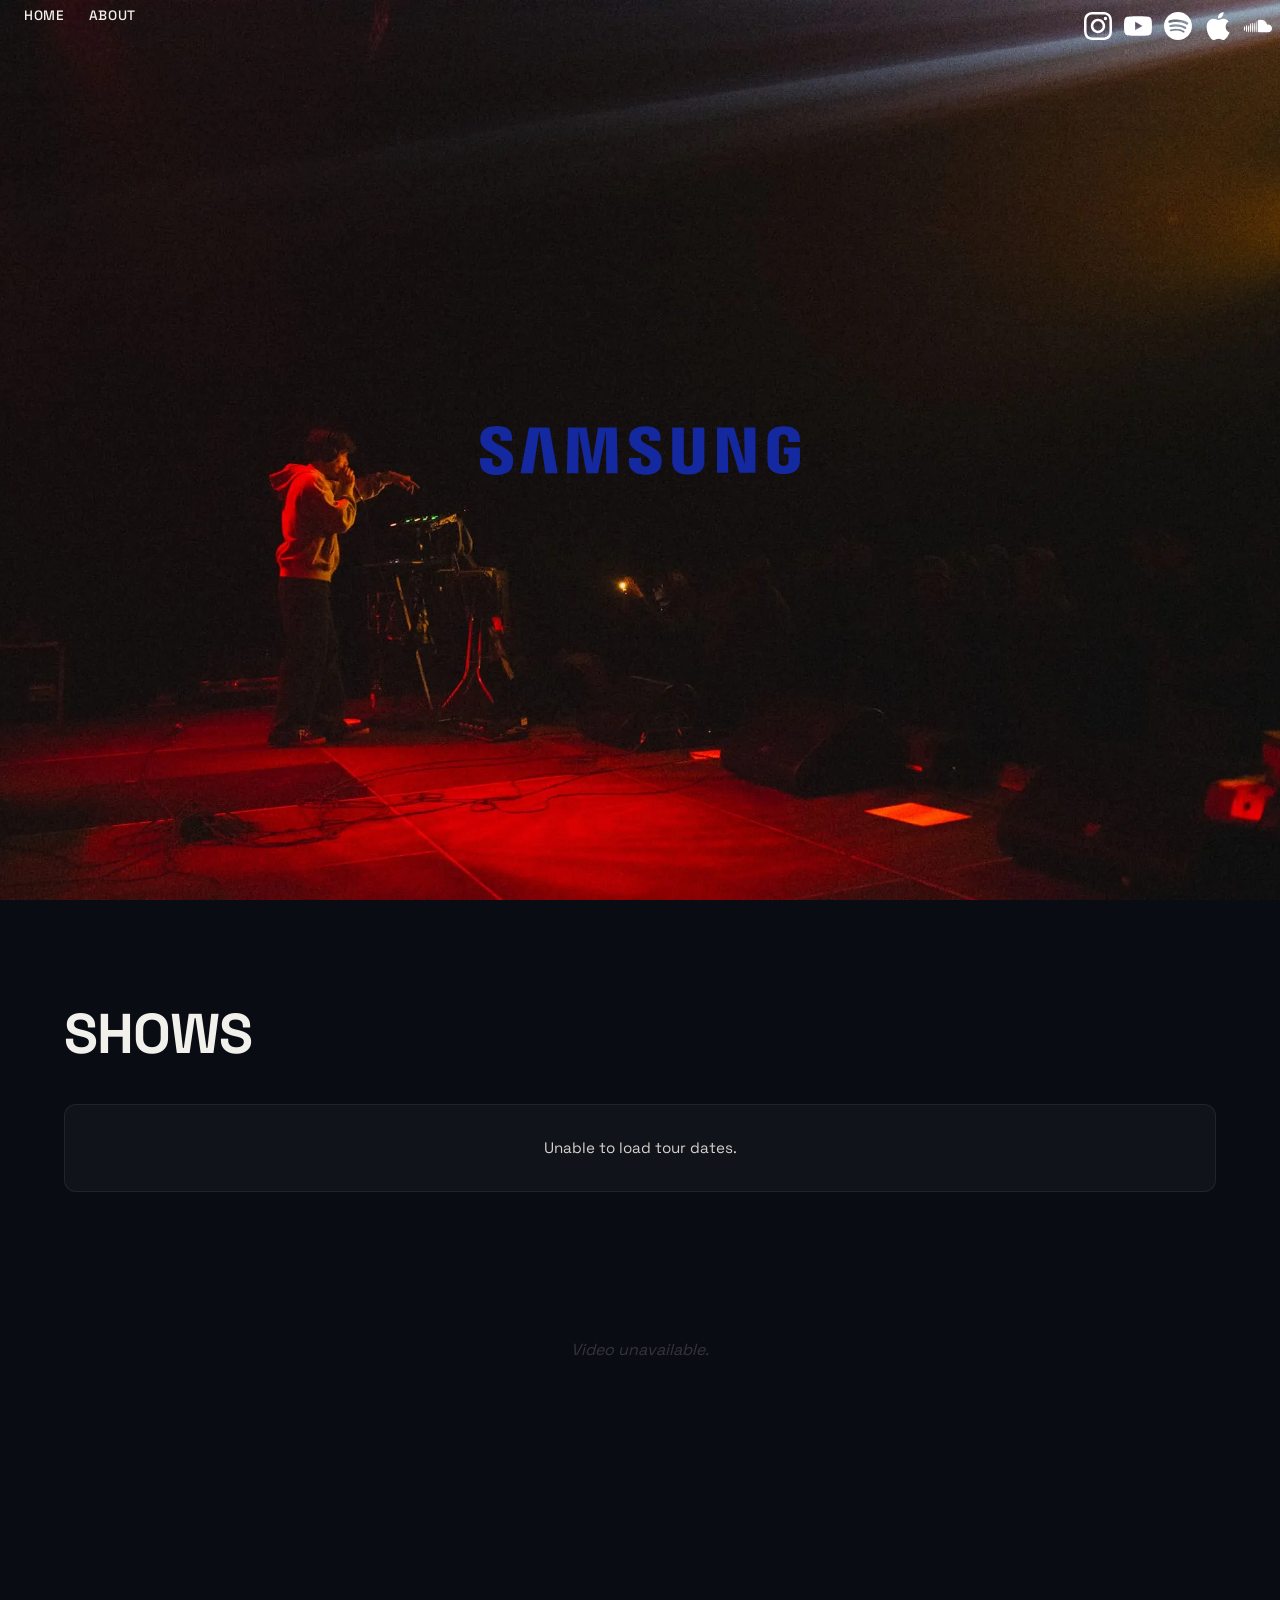
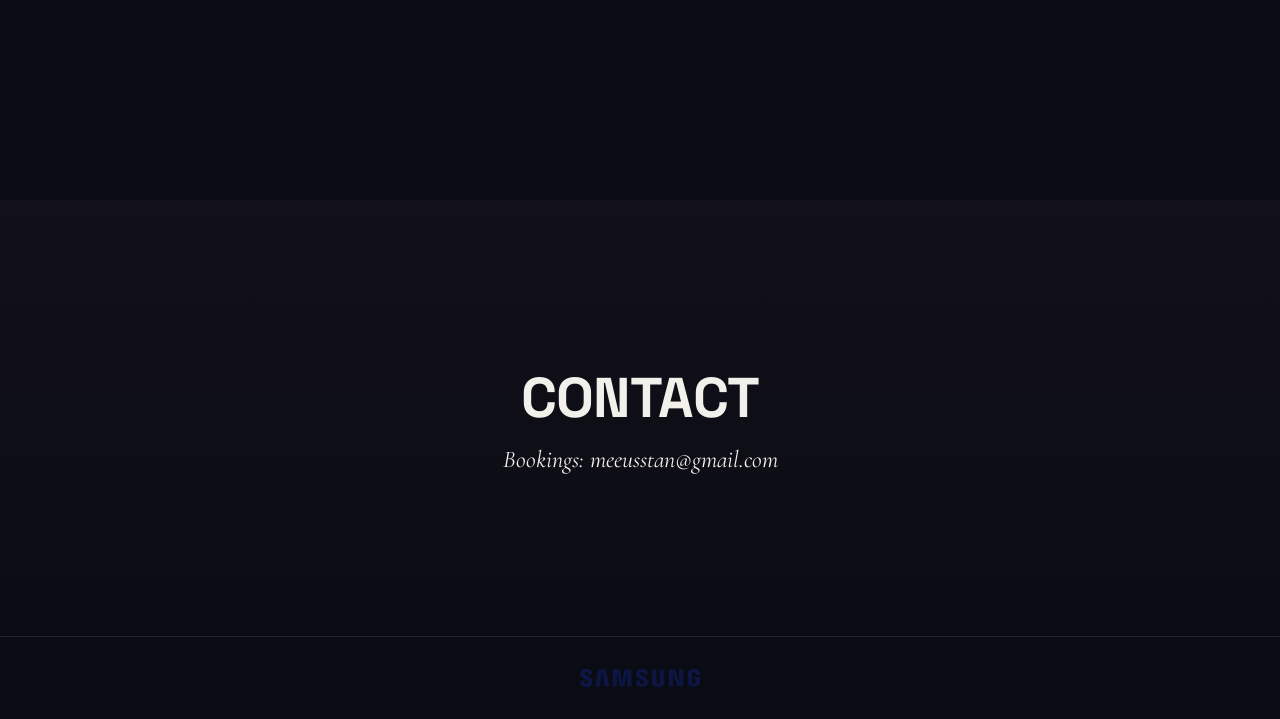
==== commit bf95ffed: "Version 1" ====
--- a/index.html
+++ b/index.html
@@ -11,15 +11,10 @@
 <style>section{scroll-margin-top:4.5rem}</style>
 </head>
 <body>
-<nav aria-label="Primary" class="site-nav">
-<a href="/">Home</a>
-<a href="/about">About</a>
-<a href="/workshops">Workshops</a>
-</nav>
-
 <main>
-<section class="hero" id="home" aria-label="Hero">
-<div class="hero-inner fade" style="position:relative;min-height:100dvh;display:flex;align-items:center;justify-content:center;padding:2rem 1.5rem;width:100%;max-width:none">
+<section class="hero" id="home" aria-label="Hero" style="padding-bottom:0;margin-bottom:0;border-bottom:0;line-height:0;">
+<div class="hero-inner fade" style="position:relative;height:100dvh;min-height:100dvh;max-height:100dvh;display:flex;align-items:center;justify-content:center;padding:2rem 1.5rem;width:100%;max-width:none">
+<nav aria-label="Primary" style="position:absolute;top:1rem;left:1.5rem;right:1.5rem;z-index:20;display:flex;gap:1.5rem;flex-wrap:wrap;align-items:center;background:none;" aria-label="Primary"><a href="/" style="color:var(--paper);text-decoration:none;font-size:.85rem;letter-spacing:.05em;text-transform:uppercase;font-weight:500">Home</a><a href="/about" style="color:var(--paper);text-decoration:none;font-size:.85rem;letter-spacing:.05em;text-transform:uppercase;font-weight:500">About</a></nav>
 <img src="assets/home-logo.svg" alt="STANDUB logo" style="width:320px;max-width:70vw;height:auto;z-index:2;position:relative" />
 <div style="position:absolute;inset:0;z-index:0">
 <img src="assets/home-foto.jpg" alt="Standub background" style="width:100%;height:100%;object-fit:cover;display:block" />
